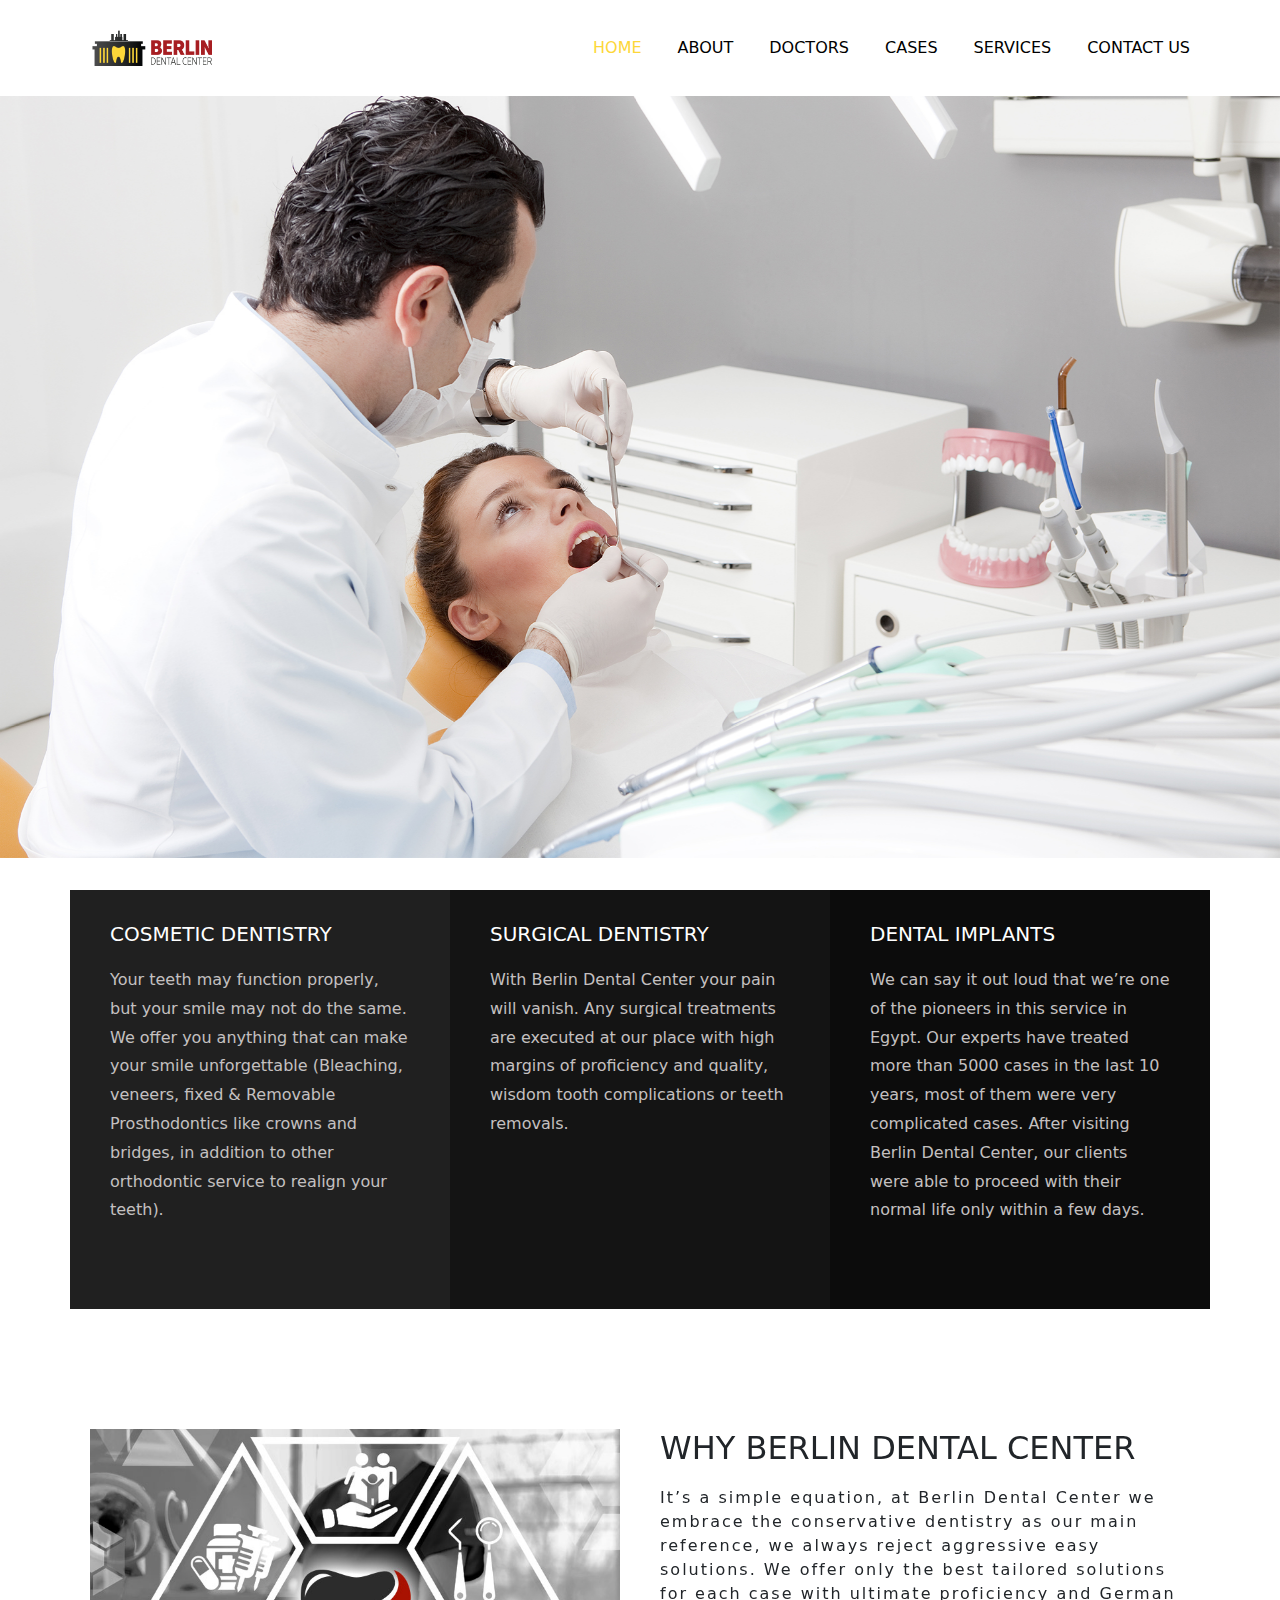
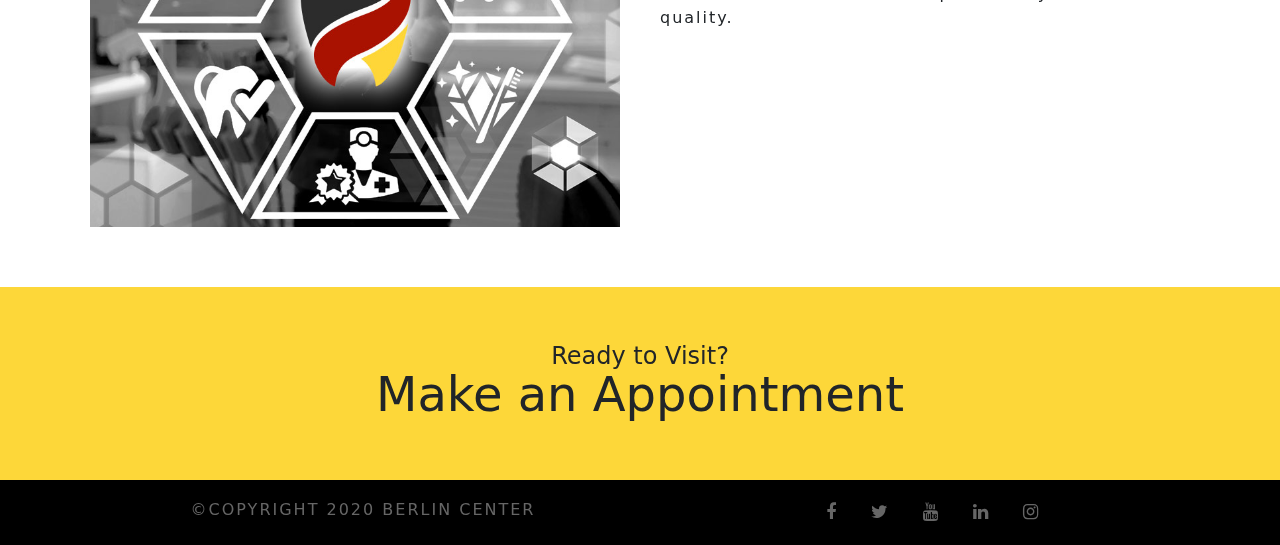
==== index.html @ 9963d92e "change file name" ====
<!DOCTYPE html>
<html>
    <head>
        <meta charset="utf-8">
        <meta name="viewport" content="width=device-width, initial-scale=1">

        <link rel="stylesheet" href="css/bootstrap.min.css">
        <link rel="stylesheet" href="css/font-awesome.min.css">

        <link rel="stylesheet" href="css/main.css">
        <link rel="stylesheet" href="css/home.css">

    </head>
    <body>
        <!-- start navbar -->
        <nav class="navbar navbar-expand-lg navbar-light fixed-top">
            <div class="container">
              <a class="navbar-brand" href="#">
                <img id="berlinLogo" src="./images/berlin-logo.png">
              </a>
              <button class="navbar-toggler" type="button" data-bs-toggle="collapse" data-bs-target="#navbarSupportedContent" aria-controls="navbarSupportedContent" aria-expanded="false" aria-label="Toggle navigation">
                <span class="navbar-toggler-icon"></span>
              </button>
              <div class="collapse navbar-collapse" id="navbarSupportedContent">
                <ul class="navbar-nav ms-auto mb-2 mb-lg-0">
                  <li class="nav-item">
                    <a class="nav-link active " aria-current="page" href="home.html">Home</a>
                  </li>
                  <li class="nav-item">
                    <a class="nav-link " href="html/about.html">About</a>
                  </li>
                  <li class="nav-item">
                    <a class="nav-link" href="html/doctors.html">doctors</a>
                  </li>
                  <li class="nav-item">
                    <a class="nav-link" href="html/cases.html">cases</a>
                  </li>
                  <li class="nav-item">
                    <a class="nav-link" href="html/services.html">Services</a>
                  </li>
                  <li class="nav-item">
                    <a class="nav-link" href="html/contacts.html">Contact US</a>
                  </li>
                </ul>
              </div>
            </div>
          </nav>
<!-- end navbar -->
    <!-- start slider -->
    <div class="slider">
        <div id="carouselExampleDark" class="carousel carousel-dark slide" data-bs-ride="carousel">
        <div class="carousel-inner">
            <div class="carousel-item active slide-one" data-bs-interval="10000">
            <img src="./images/Ideal-Dental-Clinic-1.jpg" class="d-block w-100 overlay" alt="...">
            </div>
            <div class="carousel-item slide-two" data-bs-interval="5000">
            <img src="./images/dentaglobal20_a687f.jpg" class="d-block w-100 overlay" alt="...">
            </div>
            <div class="carousel-item slide-three"  data-bs-interval="5000">
            <img src="./images/dentaglobal17_d6b3b.jpg" class="d-block w-100 overlay" alt="...">
            </div>
        </div>
        </div>
    </div>
    <!-- end slider -->
    <!-- content on silder -->
    <div class="homeContainer">
        <div class="container">
            <div class="row">
                <div class="ContainerItem item1  col-md-4">
                    <h5>COSMETIC DENTISTRY</h5>
                    <p>
                        Your teeth may function properly, but your smile may not do the same. We offer you anything that can make your smile unforgettable (Bleaching, veneers, fixed & Removable Prosthodontics like crowns and bridges, in addition to other orthodontic service to realign your teeth).
                    </p>
                    <a href="./html/services.html">Learn More!</a>
                </div>
                <div class="ContainerItem item2  col-md-4">
                    <h5>SURGICAL DENTISTRY</h5>
                    <p>
                        With Berlin Dental Center your pain will vanish. Any surgical treatments are executed at our place with high margins of proficiency and quality, wisdom tooth complications or teeth removals.                </p>
                    <a href="./html/services.html">Learn More!</a>
                </div>
                <div class="ContainerItem item3  col-md-4">
                    <h5>DENTAL IMPLANTS </h5>
                    <p>
                        We can say it out loud that we’re one of the pioneers in this service in Egypt. Our experts have treated more than 5000 cases in the last 10 years, most of them were very complicated cases. After visiting Berlin Dental Center, our clients were able to proceed with their normal life only within a few days.                </p>
                    <a href="./html/services.html">Learn More!</a>
                </div>
            </div>
        </div>
    </div>
    <div class="homeContainer2 ">
        <div class="container">
            <div class="row">
                <div class="detailImg col-md">
                    <img src="./images/home-page-image.jpg">
                </div>
                <div class="details col-md">
                    <h3>WHY BERLIN DENTAL CENTER</h3>
                    <p>It’s a simple equation, at Berlin Dental Center we embrace the conservative dentistry as our main reference, we always reject aggressive easy solutions. We offer only the best tailored solutions for each case with ultimate proficiency and German quality.</p>
                </div>
            </div>
        </div>
    </div>
    <!-- before footer -->
    <div class="readyToAcc">
        <div class="container text-center">
            <p>Ready to Visit?</p>
            <h1>Make an Appointment</h1>
        </div>
    </div>
    <!-- footer-->
    <!-- start end-footer -->
    <div class="endFooter" style="background-color: black; color:rgb(196, 192, 192);">
        <div class="container">
        <div class="row">
        <div class="col-sm-6 text-center text-sm-left text-uppercase">
            <p>&copy;Copyright 2020 Berlin Center </p>
        </div>
        <div class="col-sm-6 text-center text-sm-right">
            <ul class="social-links list-unstyled">
            <li><a href="#"><i class="fa fa-facebook"></i></a></li>
            <li><a href="#"><i class="fa fa-twitter"></i></a></li>
            <li><a href="#"><i class="fa fa-youtube"></i></a></li>
            <li><a href="#"><i class="fa fa-linkedin"></i></a></li>
            <li><a href="#"><i class="fa fa-instagram"></i></a></li>
    
            </ul>
            
        </div>
        </div>
    </div>
    </div>
  <!-- end end-footer -->
  
  <script src="js/jquery-3.5.1.min.js"></script>
          <script src="js/popper.min.js"></script>
          <script src="js/bootstrap.min.js"></script>
          <script src="js/main.js"></script>
          
      </body>
  </html>
---- css/main.css ----
/*
    Theme name : Berlin Center
    Theme coder : Abdulrahman Ahmed Saeed

    1st color : #fdd739
    2nd color : #991b1f;
    
*/
body{
    line-height: 1.8;

}

/* start upper bar */

/* end upper bar */

/* start navbar */
.navbar-brand > img{
    width: 6em;
    height: auto;
    margin: 10px
}
.navbar{
    min-height: 96px;
    background-color: white;
   /* background-color: transparent;
   background: transparent;
   border-color: transparent; */
}
.navbar-light .navbar-nav .nav-link{
    color:#000
}
.navbar-light .navbar-nav .nav-link.active {
    color: #fdd739 !important;
}

.navbar-nav .nav-link{
    font-size: 16px;
    text-transform: uppercase;
    margin-left: 20px;
    color: #08526d;
    font-weight: 500;
}

.navbar-light .navbar-nav .nav-link.active{
    color: #ed1d24;
}
/* end navbar */
/* about pages with cover*/
.aboutUsDetails{
    position: relative;
    z-index: -1;
    width: 100%;
    height: 100vh;
    margin-top: 96px;
    
  }
  
  .aboutUsDetails img { 
    width: 100%;
    height: 100%;
    filter: brightness(40%);
    margin-bottom: 120px;
    padding-bottom: 60px;
  
  }
  .aboutUsDetails div{
    position: absolute;
    top: 8px;
    padding: 5%;
    color: #fff;
    width: 70%;
    font-size: 1.1em;
    display: flex;
    flex-flow: column;
    justify-content: left;
    letter-spacing: 2px;
  
  }
  .aboutUsDetails div h1{
    font-size:3em;
    line-height: 0.5;
    padding-top: 1em;
    margin-bottom: 1em;
  }
  
  @media (max-width:768px) {
    .aboutUsDetails{
      height: 70vh;
      
    }
    .aboutUsDetails div{
      width: 80%;
  
    }
    .aboutUsDetails div h1{
      font-size:2em;
    }
    .aboutUsDetails div p{
      font-size:1em;
    }
  }
  @media (max-width:540px) {
    .aboutUsDetails div{
      width: 100%;
  
    }
    .aboutUsDetails div h1{
      font-size:1.5em;
    }
    .aboutUsDetails div p{
      font-size:0.8em;
    }
  }








/*Ready to Visit?*/
.readyToAcc{
    background-color:  #fdd739;
    height: auto;
    width: 100%;
    text-align: center;
    font-size: 24px;
    padding: 2em 0;

}
.readyToAcc:hover{
    background-color: #991b1f;
    color: #fff;
}
.readyToAcc p{
    padding-bottom: 0;
    font-weight: 400;
}
.readyToAcc h1{
    font-size: 48px;
    font-weight: normal;
    line-height: 0%;
    margin-bottom: 0.8em;
}
@media (max-width:768px) {
.readyToAcc{
    font-size: 24px;

}
.readyToAcc p{
    padding-bottom: 0;
}
.readyToAcc h1{
    font-size: 36px;
    font-weight: normal;
    line-height: 0%;
}
}
@media (max-width:540px) {
.readyToAcc{
    font-size: 16px;
    padding: 2em 0;

}
.readyToAcc p{
    padding-bottom: 0;
}
.readyToAcc h1{
    font-size: 24px;

}
}

/*start end-footer*/

.endFooter p{
    font-weight: normal;
    letter-spacing: 2px;
    color: #666666;
    margin: 0;
    
}
.endFooter .row{
    padding: 16px;
}

.endFooter ul{
    margin: 0;
}
.endFooter .sam{
    text-align: right;
}
.endFooter ul li{
    display: inline;
    font-size: 18px;
    margin-left: 30px;
}
.endFooter ul li a{
    text-decoration: none;
    color: #666666;

}
/*end end-footer*/
---- css/home.css ----
.slide .carousel-inner{
    height: 100vh;
    position: relative;
    z-index: -1;
    margin-top: 90px;
}
/* end slider */

/* homeContainer*/
.homeContainer{
    position: relative;
    z-index: -1;
    top: -100px;
    margin: 0 auto;
    height: auto;
    color: white;
}
.homeContainer .ContainerItem{
    padding: 2em 2.5em 36px;
    position: relative;
    

}

.homeContainer .ContainerItem p{
    color: rgb(196, 192, 192);
    margin-bottom: 48px;
    margin-top: 20px;

    }
.homeContainer .item1{
background-color: rgb(32, 32, 32);

}
.homeContainer .item2{
    background-color: rgb(20, 20, 20);

}
.homeContainer .item3{
    background-color:rgb(12, 12, 12);

}
.homeContainer a{
    position: absolute;
    bottom: 0;
    left: 0;
    background-color: #991b1f;
    height: 48px;
    color: #fff;
    font-size: large;
    padding-top: 8px;
    width: 100%;
    text-align: center;
    visibility: hidden;
}
/* start homeContainer2 */
.homeContainer2 .col-md {
    padding: 0;

}
.homeContainer2 .details, .homeContainer2 .detailImg{
    width: 50%;
    height: 90%;
    margin: 20px;
}

/* .homeContainer2 .detailImg img{
    width: 100%;
    height: 100%;
} */
.homeContainer2{
    margin-bottom:40px;

}

.homeContainer2 .col-md.choose{
    background-color: #08526d;
    color: #fff;
    padding: 3%;

 }
 .homeContainer2 .col-md h3{
    font-size: 2em;
    margin-bottom: 18px;
 }
 .homeContainer2 .col-md p{
    font-size: 16px;
    line-height: 24px;
    margin-bottom: 24px;
    letter-spacing: 2px;

 }
.homeContainer2 img{
width: 100%;
height: 100%;
}
/* end homeContainer2 */

@media screen and (max-width: 768px) {
    .slide .carousel-inner{
        height: auto;

    }
    .homeContainer{
        position: static;

    }
    .homeContainer .ContainerItem{
    border-bottom: 8px solid #fff;        
    }
    .homeContainer .ContainerItem a{

        visibility: visible;
    }
    .homeContainer2 .details, .homeContainer2 .detailImg{
        width: 90%;
    }
    
    .homeContainer2 .detailImg img{
        width: 100%;
        height: 100%;
    }
    .homeContainer2 .col-md h3{
        font-size: 1.5em;
        margin-bottom: 18px;
     }

  }
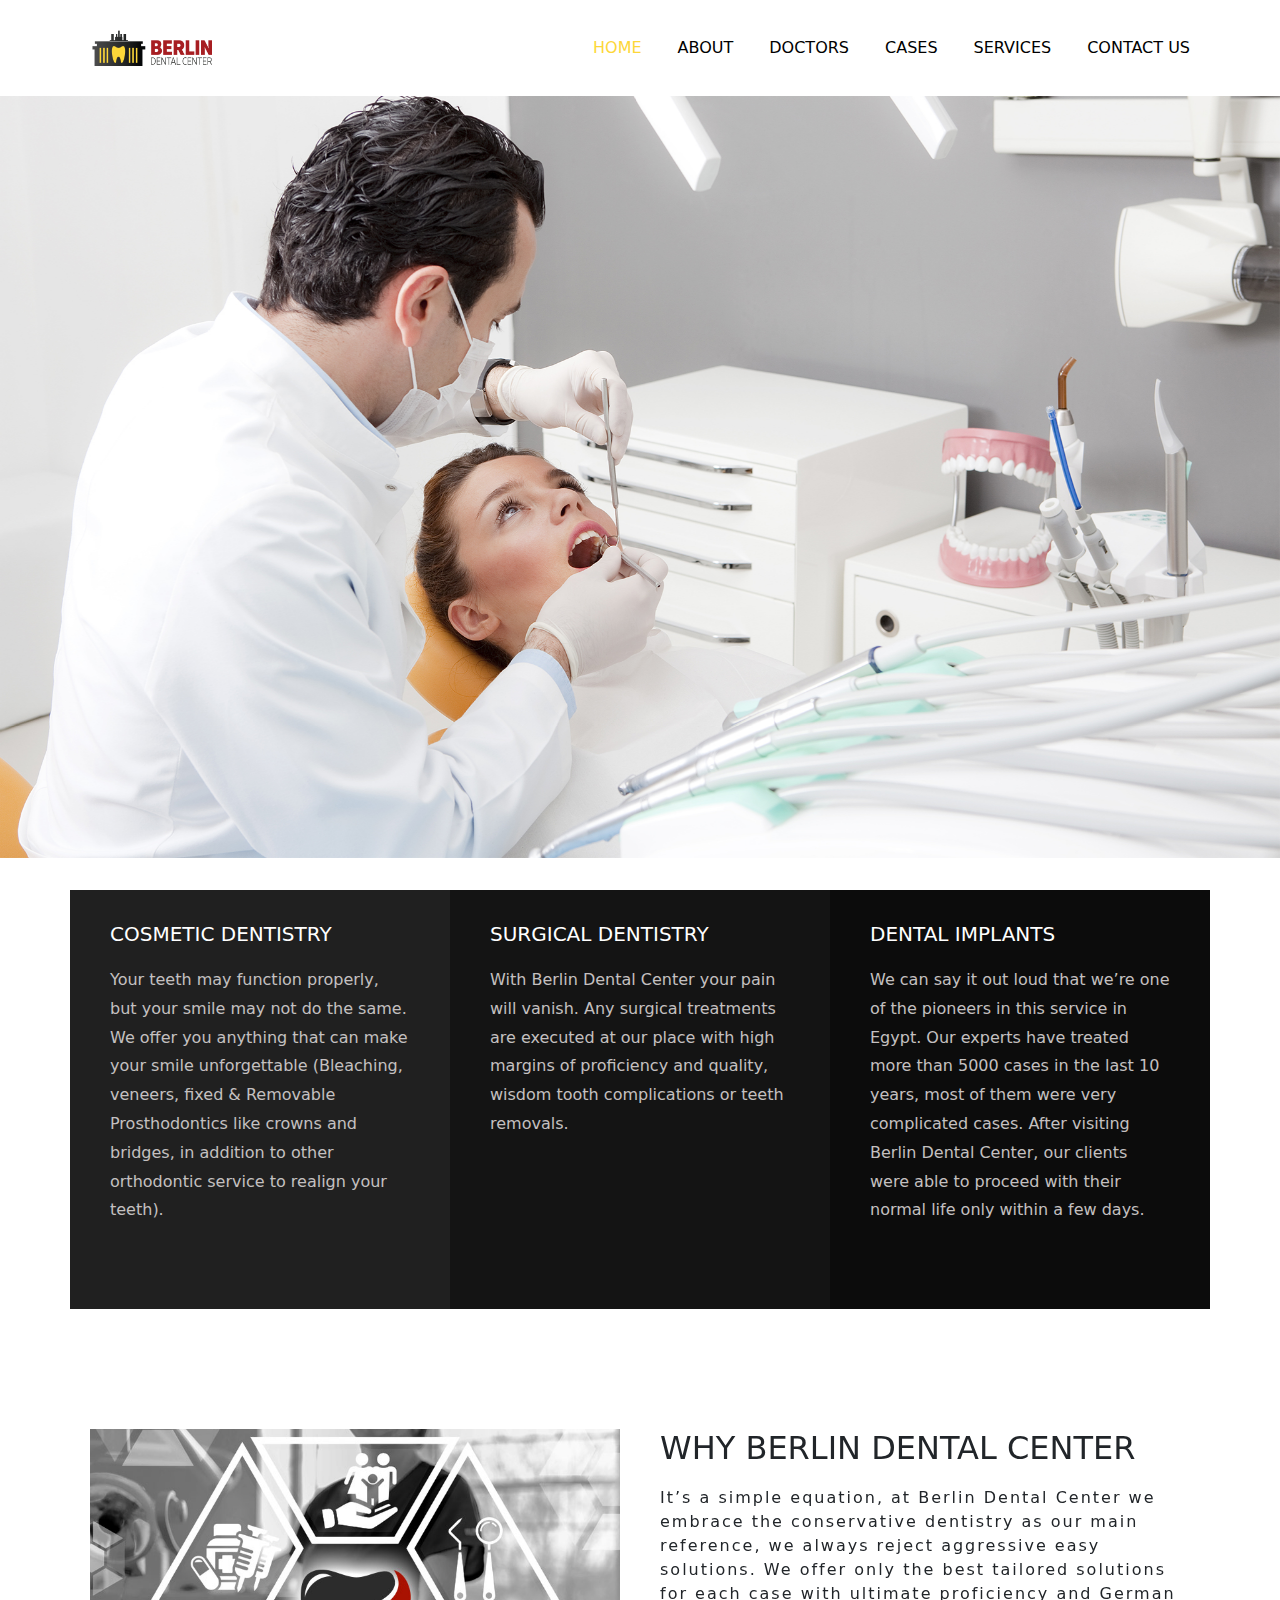
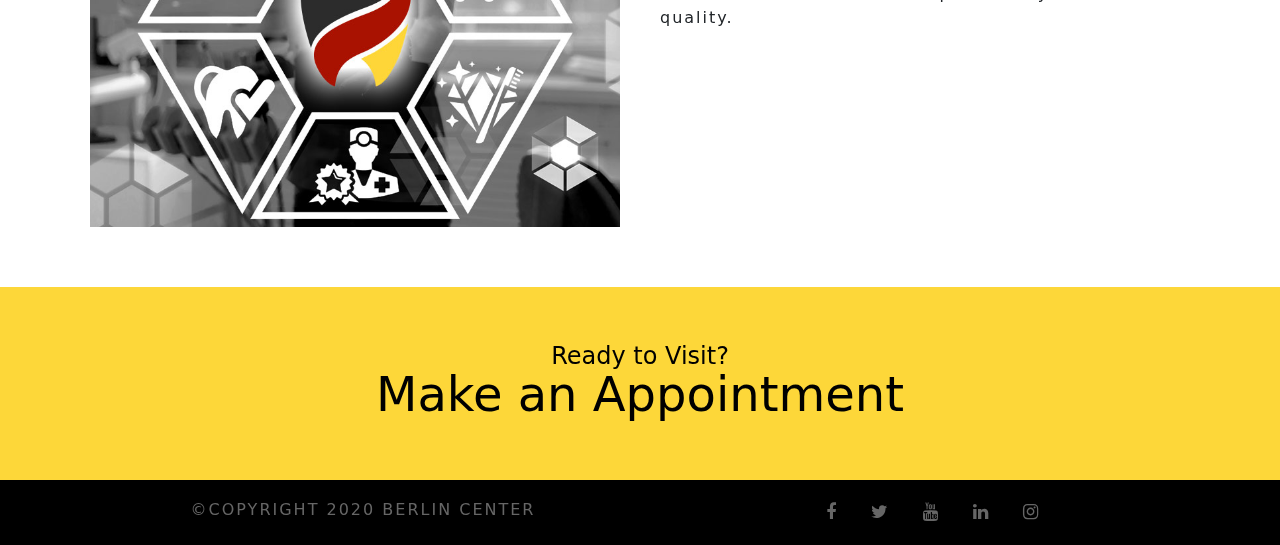
==== commit e3f191b8: "make updates" ====
--- a/index.html
+++ b/index.html
@@ -104,10 +104,12 @@
     </div>
     <!-- before footer -->
     <div class="readyToAcc">
-        <div class="container text-center">
-            <p>Ready to Visit?</p>
-            <h1>Make an Appointment</h1>
-        </div>
+        <a href="./html/contacts.html">
+            <div class="container text-center">
+                <p>Ready to Visit?</p>
+                <h1>Make an Appointment</h1>
+            </div>
+        </a>
     </div>
     <!-- footer-->
     <!-- start end-footer -->
--- a/css/main.css
+++ b/css/main.css
@@ -8,9 +8,10 @@
 */
 body{
     line-height: 1.8;
-
-}
-
+  }
+a{
+  text-decoration: none;
+}
 /* start upper bar */
 
 /* end upper bar */
@@ -129,12 +130,15 @@
     text-align: center;
     font-size: 24px;
     padding: 2em 0;
-
-}
-.readyToAcc:hover{
+  }
+  .readyToAcc a{
+    color: #000;
+  }
+.readyToAcc:hover , .readyToAcc a:hover {
     background-color: #991b1f;
     color: #fff;
 }
+.readyToAcc
 .readyToAcc p{
     padding-bottom: 0;
     font-weight: 400;
